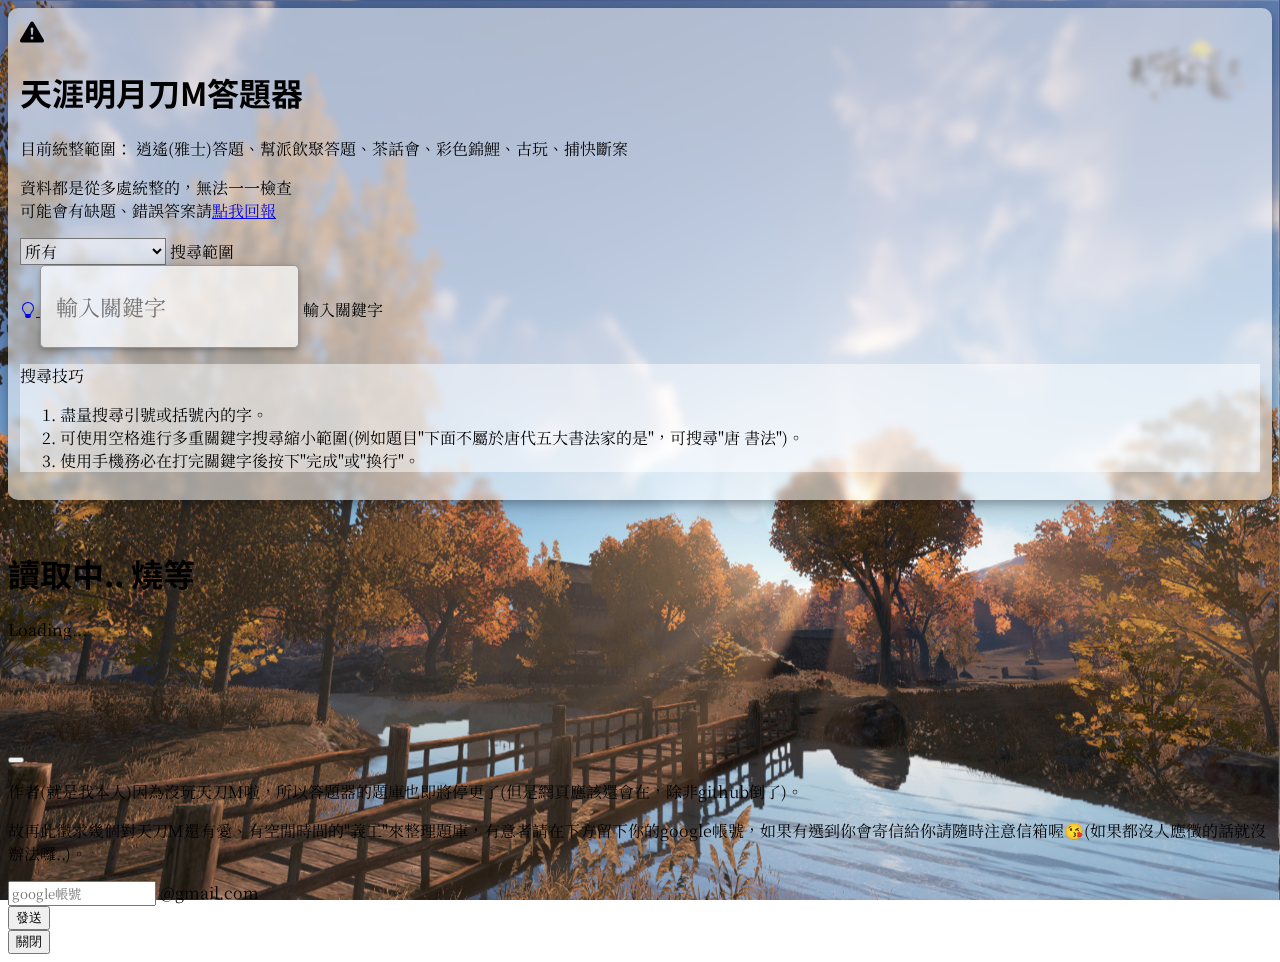
==== index.html @ ba1ea6ff "Add files via upload" ====
<!doctype html>
<html lang="en">

<head>
    <!-- Required meta tags -->
    <meta charset="utf-8">
    <meta name="viewport" content="width=device-width, initial-scale=1">
    <link rel="Shortcut Icon" type="image/x-icon" href="icon_grobot.png">
    <!-- Bootstrap CSS -->
    <link href="https://cdn.jsdelivr.net/npm/bootstrap@5.1.3/dist/css/bootstrap.min.css" rel="stylesheet"
        integrity="sha384-1BmE4kWBq78iYhFldvKuhfTAU6auU8tT94WrHftjDbrCEXSU1oBoqyl2QvZ6jIW3" crossorigin="anonymous">
    <!-- Google Fonts -->
    <link rel="preconnect" href="https://fonts.googleapis.com">
    <link rel="preconnect" href="https://fonts.gstatic.com" crossorigin>
    <link
        href="https://fonts.googleapis.com/css2?family=Noto+Sans+TC:wght@700&family=Noto+Serif+TC:wght@500&display=swap"
        rel="stylesheet">
    <link rel="stylesheet" href="https://cdn.jsdelivr.net/npm/bootstrap-icons@1.6.1/font/bootstrap-icons.css">
    <link rel="stylesheet" href="bsstyle-min.css">
    <title>天涯明月刀M答題器</title>
</head>

<body>
    <div>
        <div class="container mx-auto mx-2 my-2 top-container position-relative pt-0">
            <!-- <div class="text-wrap text-end mb-2 p-0" style="font-size: 8px;">
                <span>由S3唐呼蘆N創</span></br>
                <span>劍靈社會最大肚皮天涯刀最善良漂亮初一 小力協助</span>
            </div> -->
            <!-- <div class="text-wrap" style="background-color: #fff3cd;">
                <svg class="bi flex-shrink-0 me-2" width="24" height="24" role="img" aria-label="Warning:"
                    style="color: #664d03;">
                    <use xlink:href="#exclamation-triangle-fill" />
                </svg>
            </div> -->
            <div id="notice-btn" class="btn btn-warning end-0 position-absolute p-1 mt-0" data-bs-toggle="modal"
                data-bs-target="#notice-bar" style="border-top-right-radius: .25rem;">
                <svg class="bi flex-shrink-0 m-0 p-0" width="24" height="24" role="img" aria-label="Warning:">
                    <use xlink:href="#exclamation-triangle-fill" />
                </svg>
            </div>
            <div class="header text-center pt-3">
                <h1>天涯明月刀M答題器</h1>
                <p>目前統整範圍： 逍遙(雅士)答題、幫派飲聚答題、茶話會、彩色錦鯉、古玩、捕快斷案</p>
                <p>資料都是從多處統整的，無法一一檢查</br>
                    可能會有缺題、錯誤答案請<a class="btn btn-primary btn-sm" href="report.html" role="button"
                        target="_blank">點我回報</a></p>
            </div>
            <div class="search-box mb-2">
                <div class="d-flex justify-content-end mb-2">
                    <div class="form-floating d-inline-flex">
                        <select class="form-select serType" id="search-type" aria-label="Floating label select example">
                            <option value="0" selected>所有</option>
                            <option value="1">答題(雅士、飲聚)</option>
                            <option value="2">答題(茶話會)</option>
                            <option value="3">答題(錦鯉)</option>
                            <option value="4">古玩</option>
                            <option value="5">捕快斷案</option>
                        </select>
                        <label for="search-type">搜尋範圍</label>
                    </div>
                </div>
                <div class="form-floating position-relative">
                    <a class="btn btn-dark position-absolute end-0 bottom-0 fs-5 p-0" data-bs-toggle="collapse"
                        href="#collapseExample" role="button" aria-expanded="false" aria-controls="collapseExample"
                        style="z-index: 5;">
                        <i class="bi bi-lightbulb fw-bold" style="cursor: pointer;"></i>
                    </a>
                    <input type="text" class="form-control search fs-5" id="search" placeholder="輸入關鍵字"
                        autocomplete="off">
                    <label for="search">輸入關鍵字</label>
                    <div class="collapse" id="collapseExample">
                        <div class="card card-body" style="background-color: rgba(255,255,255,.5);">
                            <p class="fs-4">搜尋技巧</p>
                            <ol>
                                <li>盡量搜尋引號或括號內的字。</li>
                                <li>可使用空格進行多重關鍵字搜尋縮小範圍(例如題目"下面不屬於唐代五大書法家的是"，可搜尋"唐 書法")。</li>
                                <li>使用手機務必在打完關鍵字後按下"完成"或"換行"。</li>
                            </ol>
                        </div>
                    </div>
                </div>
            </div>
            <div class="table-container">
                <table
                    class="table table-striped table-hover table-bordered border border-dark border-3 align-middle ques"
                    style="display: none;">
                    <thead class="table-dark h4 text-center">
                        <tr>
                            <th class="tg co1 align-middle">題目</th>
                            <th class="tg co2 align-middle" style="width: 47%;">答案</th>
                        </tr>
                    </thead>
                    <tbody class="ques-body"></tbody>
                </table>
                <table
                    class="table table-striped table-hover table-bordered border border-dark border-3 align-middle guwan"
                    style="display: none;">
                    <colgroup>
                        <col class="guwan-title text-center align-middle">
                        <col class="guwan-condition">
                    </colgroup>
                    <thead class="table-dark h4 text-center">
                        <tr>
                            <th class="tg text-center align-middle">古玩</th>
                            <th class="tg">贗品條件</br><span class="guwan-con-des"
                                    style="font-size: 14px">(符合以下其一即為贗品)</span>
                            </th>
                        </tr>
                    </thead>
                    <tbody class="guwan-body">
                    </tbody>
                </table>
                <table
                    class="table table-striped table-hover table-bordered border border-dark border-3 align-middle buqhai"
                    style="display: none;">
                    <thead class="table-dark h4 text-center">
                        <tr>
                            <th class="tg buco1">案名</th>
                            <th class="tg buco2">證據/內容</th>
                        </tr>
                    </thead>
                    <tbody class="buqhai-body"></tbody>
                </table>
            </div>
            <div class="alert alert-transparent text-center" role="alert" id="none-search" style="display: none;">
                查無資料鴨😅
                <a class="btn btn-primary btn-sm" href="report.html" role="button" target="_blank">點我回報</a>
            </div>
        </div>

        <div class="container alert-container fixed-bottom" id="alert" style="opacity: 0;">
            <svg xmlns="http://www.w3.org/2000/svg" style="display: none;">
                <symbol id="check-circle-fill" fill="currentColor" viewBox="0 0 16 16">
                    <path
                        d="M16 8A8 8 0 1 1 0 8a8 8 0 0 1 16 0zm-3.97-3.03a.75.75 0 0 0-1.08.022L7.477 9.417 5.384 7.323a.75.75 0 0 0-1.06 1.06L6.97 11.03a.75.75 0 0 0 1.079-.02l3.992-4.99a.75.75 0 0 0-.01-1.05z" />
                </symbol>
                <symbol id="info-fill" fill="currentColor" viewBox="0 0 16 16">
                    <path
                        d="M8 16A8 8 0 1 0 8 0a8 8 0 0 0 0 16zm.93-9.412-1 4.705c-.07.34.029.533.304.533.194 0 .487-.07.686-.246l-.088.416c-.287.346-.92.598-1.465.598-.703 0-1.002-.422-.808-1.319l.738-3.468c.064-.293.006-.399-.287-.47l-.451-.081.082-.381 2.29-.287zM8 5.5a1 1 0 1 1 0-2 1 1 0 0 1 0 2z" />
                </symbol>
                <symbol id="exclamation-triangle-fill" fill="currentColor" viewBox="0 0 16 16">
                    <path
                        d="M8.982 1.566a1.13 1.13 0 0 0-1.96 0L.165 13.233c-.457.778.091 1.767.98 1.767h13.713c.889 0 1.438-.99.98-1.767L8.982 1.566zM8 5c.535 0 .954.462.9.995l-.35 3.507a.552.552 0 0 1-1.1 0L7.1 5.995A.905.905 0 0 1 8 5zm.002 6a1 1 0 1 1 0 2 1 1 0 0 1 0-2z" />
                </symbol>
            </svg>
            <div class="alert alert-success align-items-center text-center shadow" role="alert">
                <svg class="bi flex-shrink-0 me-2" width="24" height="24" role="img" aria-label="Success:">
                    <use xlink:href="#check-circle-fill" />
                </svg>
                <span class="fs-6">
                    已複製答案！
                </span>
            </div>
        </div>
    </div>

    <!-- Modal -->
    <div class="modal fade" id="loading-mask" data-bs-backdrop="static" data-bs-keyboard="false" tabindex="-1"
        aria-labelledby="staticBackdropLabel" aria-hidden="true">
        <div class="modal-dialog modal-dialog-centered">
            <div class="modal-content bg-transparent border-0 text-white">
                <div class="modal-body text-center">
                    <h1>讀取中.. 燒等</h1>
                    <div class="spinner-border m-2" style="width: 8rem; height: 8rem;" role="status">
                        <span class="visually-hidden">Loading...</span>
                    </div>
                </div>
            </div>
        </div>
    </div>
    <div class="modal fade" id="notice-bar" tabindex="-1">
        <div class="modal-dialog modal-dialog-centered">
            <div class="modal-content">
                <div class="modal-header">
                    <!-- <h5 class="modal-title" id="exampleModalLabel">New message</h5> -->
                    <button type="button" class="btn-close" data-bs-dismiss="modal" aria-label="Close"></button>
                </div>
                <div class="modal-body">
                    <form
                        action="https://script.google.com/macros/s/AKfycbxSRC5XYSSSegE-kD9tb2UITjuGaKwrN1NB1hEzIIcdLLLP8VEq0w1jgv8tsANrlDI/exec"
                        method="get">
                        <!-- <div class="mb-3">
                            <label for="recipient-name" class="col-form-label">Recipient:</label>
                            <input type="text" class="form-control" id="recipient-name">
                        </div> -->
                        <div class="input-group mb-3">
                            <p>
                                作者(就是我本人)因為沒玩天刀M啦，所以答題器的題庫也即將停更了(但是網頁應該還會在，除非github倒了)。
                            </p>
                            <p>
                                故再此徵求幾個對天刀M還有愛、有空閒時間的"義工"來整理題庫，有意者請在下方留下你的google帳號，如果有選到你會寄信給你請隨時注意信箱喔😘(如果都沒人應徵的話就沒辦法囉..)。
                            </p>
                            <input type="text" id="email" name="email" class="form-control" placeholder="google帳號"
                                aria-label="google帳號" aria-describedby="basic-addon2" required>
                            <span class="input-group-text" id="basic-addon2">@gmail.com</span>
                        </div>
                        <button type="submit" class="btn btn-primary" onclick="return validate()">發送</button>
                    </form>
                </div>
                <div class="modal-footer">
                    <button type="button" class="btn btn-secondary" data-bs-dismiss="modal">關閉</button>
                </div>
            </div>
        </div>
    </div>

    <div class="bg">
        <img class="bg-img" src="w107-1920x1024.jpg">
    </div>

    <!-- Optional JavaScript; choose one of the two! -->

    <!-- Option 1: Bootstrap Bundle with Popper -->
    <script src="https://cdn.jsdelivr.net/npm/bootstrap@5.1.3/dist/js/bootstrap.bundle.min.js"
        integrity="sha384-ka7Sk0Gln4gmtz2MlQnikT1wXgYsOg+OMhuP+IlRH9sENBO0LRn5q+8nbTov4+1p"
        crossorigin="anonymous"></script>
    <script src="https://code.jquery.com/jquery-3.6.0.min.js"
        integrity="sha256-/xUj+3OJU5yExlq6GSYGSHk7tPXikynS7ogEvDej/m4=" crossorigin="anonymous"></script>
    <script src="bsjs-min.js"></script>
    <script>
        function validate() {
            var agree = confirm("確定發送嗎？");
            if (agree)
                return true;
            return false;
        }
    </script>
    <!-- Option 2: Separate Popper and Bootstrap JS -->
    <!-- <script src="https://cdn.jsdelivr.net/npm/@popperjs/core@2.10.2/dist/umd/popper.min.js"
        integrity="sha384-7+zCNj/IqJ95wo16oMtfsKbZ9ccEh31eOz1HGyDuCQ6wgnyJNSYdrPa03rtR1zdB"
        crossorigin="anonymous"></script>
    <script src="https://cdn.jsdelivr.net/npm/bootstrap@5.1.3/dist/js/bootstrap.min.js"
        integrity="sha384-QJHtvGhmr9XOIpI6YVutG+2QOK9T+ZnN4kzFN1RtK3zEFEIsxhlmWl5/YESvpZ13"
        crossorigin="anonymous"></script> -->

</body>

</html>
---- bsstyle-min.css ----
h1{font-family:'Noto Sans TC',sans-serif}p,a,input,label,span,select,table,ol{font-family:'Noto Serif TC',serif}.top-container{padding:.75em;background-color:rgba(255,255,255,.55);backdrop-filter:blur(3px);border-radius:10px;box-shadow:0 4px 8px 0 rgba(0,0,0,.2),0 6px 20px 0 rgba(0,0,0,.19)}.bg{position:fixed;top:0;left:0;bottom:0;right:0;z-index:-999}.bg img{min-height:100%;min-width:1000px;width:100%}.search{font-size:22px;border:1px solid rgb(150,150,150);border-radius:5px;padding-left:15px;padding-top:25px;padding-bottom:25px;background-color:rgba(255,255,255,.7);box-sizing:border-box;box-shadow:0 2px 4px 0 rgba(0,0,0,.2),0 3px 20px 0 rgba(0,0,0,.19)}.serType{font-size:16px;background-color:rgba(255,255,255,.5)}.table{background-color:rgba(255,255,255,.6)}.guwan-title{text-align:center;vertical-align:middle;width:5%}dl{margin-top:0;margin-bottom:0}dd{margin-left:1em}dt{font-weight:bold}.guwan>tbody>tr>td:first-child{text-align:center;vertical-align:middle;letter-spacing:5px}.guwan-con-des{font-size:14px}.buqhai-title{text-align:center;vertical-align:middle}.buqhai>tbody>tr>td:first-child{text-align:center;vertical-align:middle}.buco1{width:35%}td:nth-child(1),th:nth-child(1){border-right:2px solid black}tbody{font-size:16px}.copy-btn{cursor:pointer}@media screen and (min-width:900px){.buco1{width:auto}.guwan-title{width:auto}tbody{font-size:22px}}
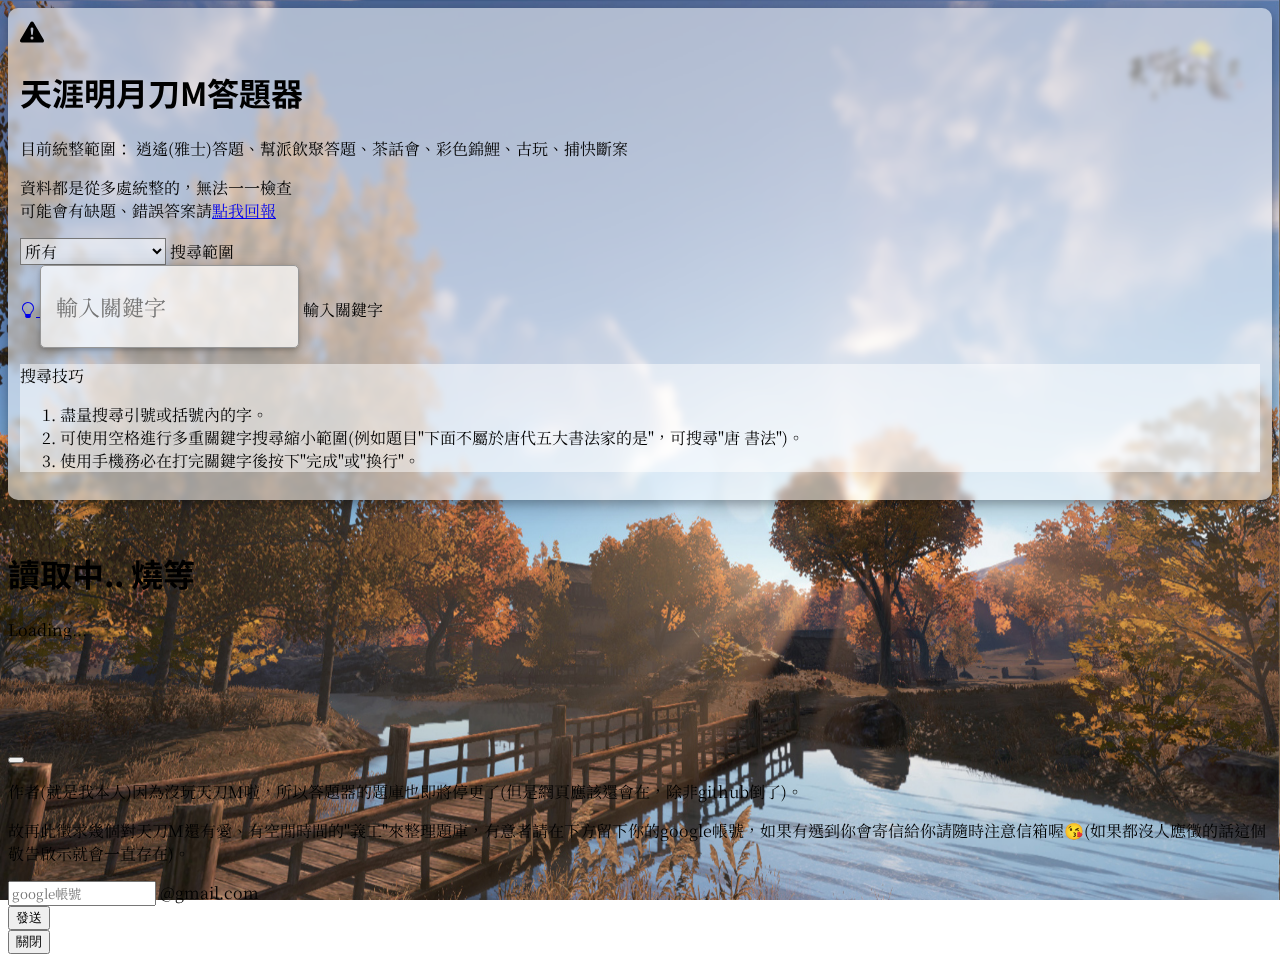
==== commit c6c559ef: "Update index.html" ====
--- a/index.html
+++ b/index.html
@@ -189,7 +189,7 @@
                                 作者(就是我本人)因為沒玩天刀M啦，所以答題器的題庫也即將停更了(但是網頁應該還會在，除非github倒了)。
                             </p>
                             <p>
-                                故再此徵求幾個對天刀M還有愛、有空閒時間的"義工"來整理題庫，有意者請在下方留下你的google帳號，如果有選到你會寄信給你請隨時注意信箱喔😘(如果都沒人應徵的話就沒辦法囉..)。
+                                故再此徵求幾個對天刀M還有愛、有空閒時間的"義工"來整理題庫，有意者請在下方留下你的google帳號，如果有選到你會寄信給你請隨時注意信箱喔😘(如果都沒人應徵的話這個敬告啟示就會一直存在)。
                             </p>
                             <input type="text" id="email" name="email" class="form-control" placeholder="google帳號"
                                 aria-label="google帳號" aria-describedby="basic-addon2" required>
@@ -236,4 +236,4 @@
 
 </body>
 
-</html>+</html>
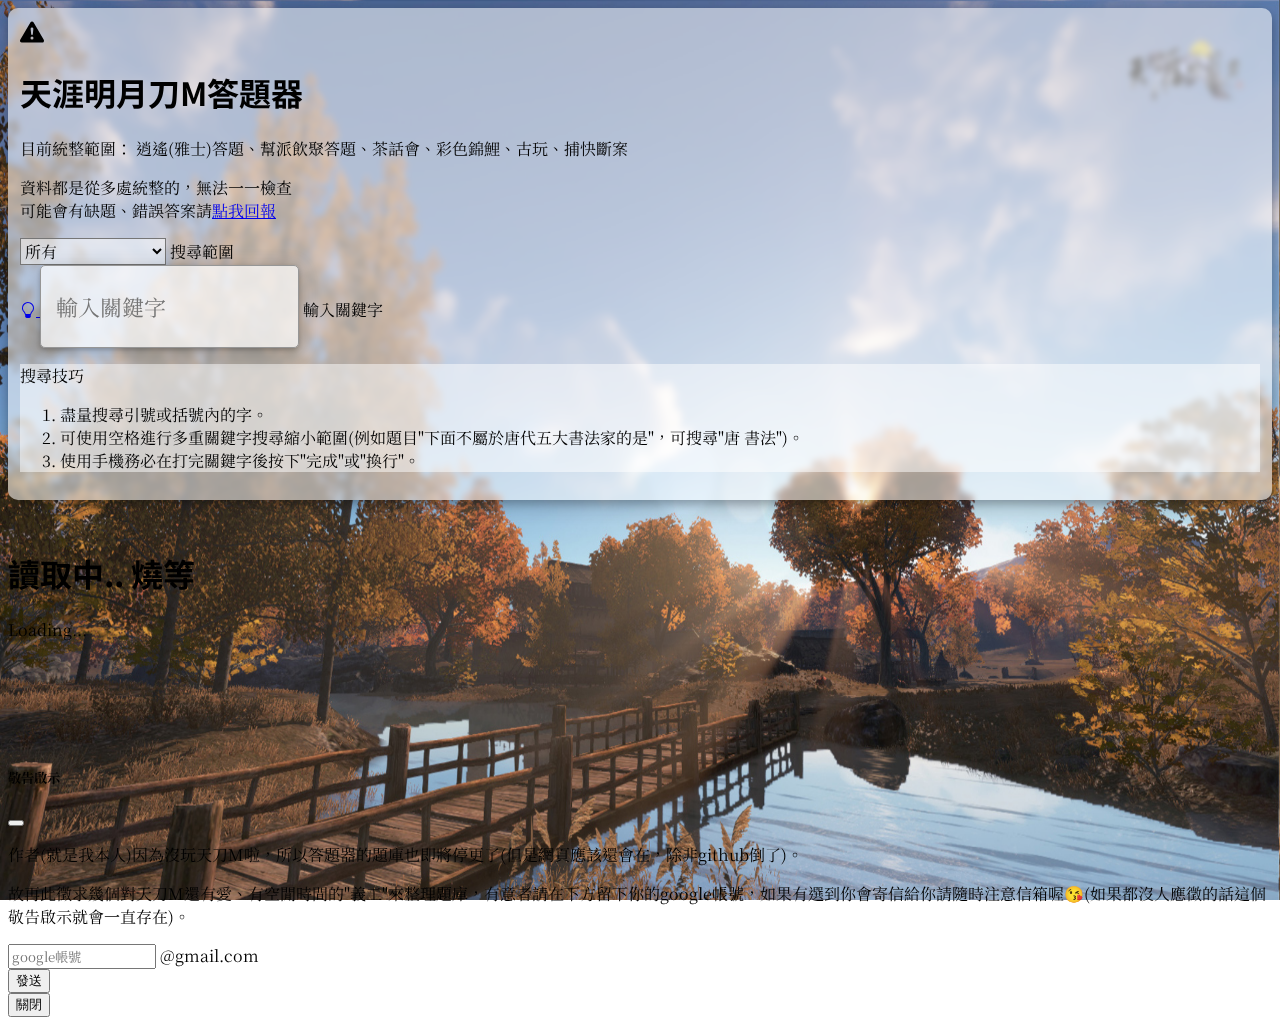
==== commit 15b25c0c: "Add files via upload" ====
--- a/index.html
+++ b/index.html
@@ -15,6 +15,7 @@
     <link
         href="https://fonts.googleapis.com/css2?family=Noto+Sans+TC:wght@700&family=Noto+Serif+TC:wght@500&display=swap"
         rel="stylesheet">
+
     <link rel="stylesheet" href="https://cdn.jsdelivr.net/npm/bootstrap-icons@1.6.1/font/bootstrap-icons.css">
     <link rel="stylesheet" href="bsstyle-min.css">
     <title>天涯明月刀M答題器</title>
@@ -173,7 +174,7 @@
         <div class="modal-dialog modal-dialog-centered">
             <div class="modal-content">
                 <div class="modal-header">
-                    <!-- <h5 class="modal-title" id="exampleModalLabel">New message</h5> -->
+                    <h5 class="modal-title">敬告啟示</h5>
                     <button type="button" class="btn-close" data-bs-dismiss="modal" aria-label="Close"></button>
                 </div>
                 <div class="modal-body">
@@ -236,4 +237,4 @@
 
 </body>
 
-</html>
+</html>--- a/bsstyle-min.css
+++ b/bsstyle-min.css
@@ -1 +1 @@
-h1{font-family:'Noto Sans TC',sans-serif}p,a,input,label,span,select,table,ol{font-family:'Noto Serif TC',serif}.top-container{padding:.75em;background-color:rgba(255,255,255,.55);backdrop-filter:blur(3px);border-radius:10px;box-shadow:0 4px 8px 0 rgba(0,0,0,.2),0 6px 20px 0 rgba(0,0,0,.19)}.bg{position:fixed;top:0;left:0;bottom:0;right:0;z-index:-999}.bg img{min-height:100%;min-width:1000px;width:100%}.search{font-size:22px;border:1px solid rgb(150,150,150);border-radius:5px;padding-left:15px;padding-top:25px;padding-bottom:25px;background-color:rgba(255,255,255,.7);box-sizing:border-box;box-shadow:0 2px 4px 0 rgba(0,0,0,.2),0 3px 20px 0 rgba(0,0,0,.19)}.serType{font-size:16px;background-color:rgba(255,255,255,.5)}.table{background-color:rgba(255,255,255,.6)}.guwan-title{text-align:center;vertical-align:middle;width:5%}dl{margin-top:0;margin-bottom:0}dd{margin-left:1em}dt{font-weight:bold}.guwan>tbody>tr>td:first-child{text-align:center;vertical-align:middle;letter-spacing:5px}.guwan-con-des{font-size:14px}.buqhai-title{text-align:center;vertical-align:middle}.buqhai>tbody>tr>td:first-child{text-align:center;vertical-align:middle}.buco1{width:35%}td:nth-child(1),th:nth-child(1){border-right:2px solid black}tbody{font-size:16px}.copy-btn{cursor:pointer}@media screen and (min-width:900px){.buco1{width:auto}.guwan-title{width:auto}tbody{font-size:22px}}+h1{font-family:'Noto Sans TC',sans-serif}p,a,input,label,span,select,table,ol,h5{font-family:'Noto Serif TC',serif}.top-container{padding:.75em;background-color:rgba(255,255,255,.55);backdrop-filter:blur(3px);border-radius:10px;box-shadow:0 4px 8px 0 rgba(0,0,0,.2),0 6px 20px 0 rgba(0,0,0,.19)}.bg{position:fixed;top:0;left:0;bottom:0;right:0;z-index:-999}.bg img{min-height:100%;min-width:1000px;width:100%}.search{font-size:22px;border:1px solid rgb(150,150,150);border-radius:5px;padding-left:15px;padding-top:25px;padding-bottom:25px;background-color:rgba(255,255,255,.7);box-sizing:border-box;box-shadow:0 2px 4px 0 rgba(0,0,0,.2),0 3px 20px 0 rgba(0,0,0,.19)}.serType{font-size:16px;background-color:rgba(255,255,255,.5)}.table{background-color:rgba(255,255,255,.6)}.guwan-title{text-align:center;vertical-align:middle;width:5%}dl{margin-top:0;margin-bottom:0}dd{margin-left:1em}dt{font-weight:bold}.guwan>tbody>tr>td:first-child{text-align:center;vertical-align:middle;letter-spacing:5px}.guwan-con-des{font-size:14px}.buqhai-title{text-align:center;vertical-align:middle}.buqhai>tbody>tr>td:first-child{text-align:center;vertical-align:middle}.buco1{width:35%}td:nth-child(1),th:nth-child(1){border-right:2px solid black}tbody{font-size:16px}.copy-btn{cursor:pointer}@media screen and (min-width:900px){.buco1{width:auto}.guwan-title{width:auto}tbody{font-size:22px}}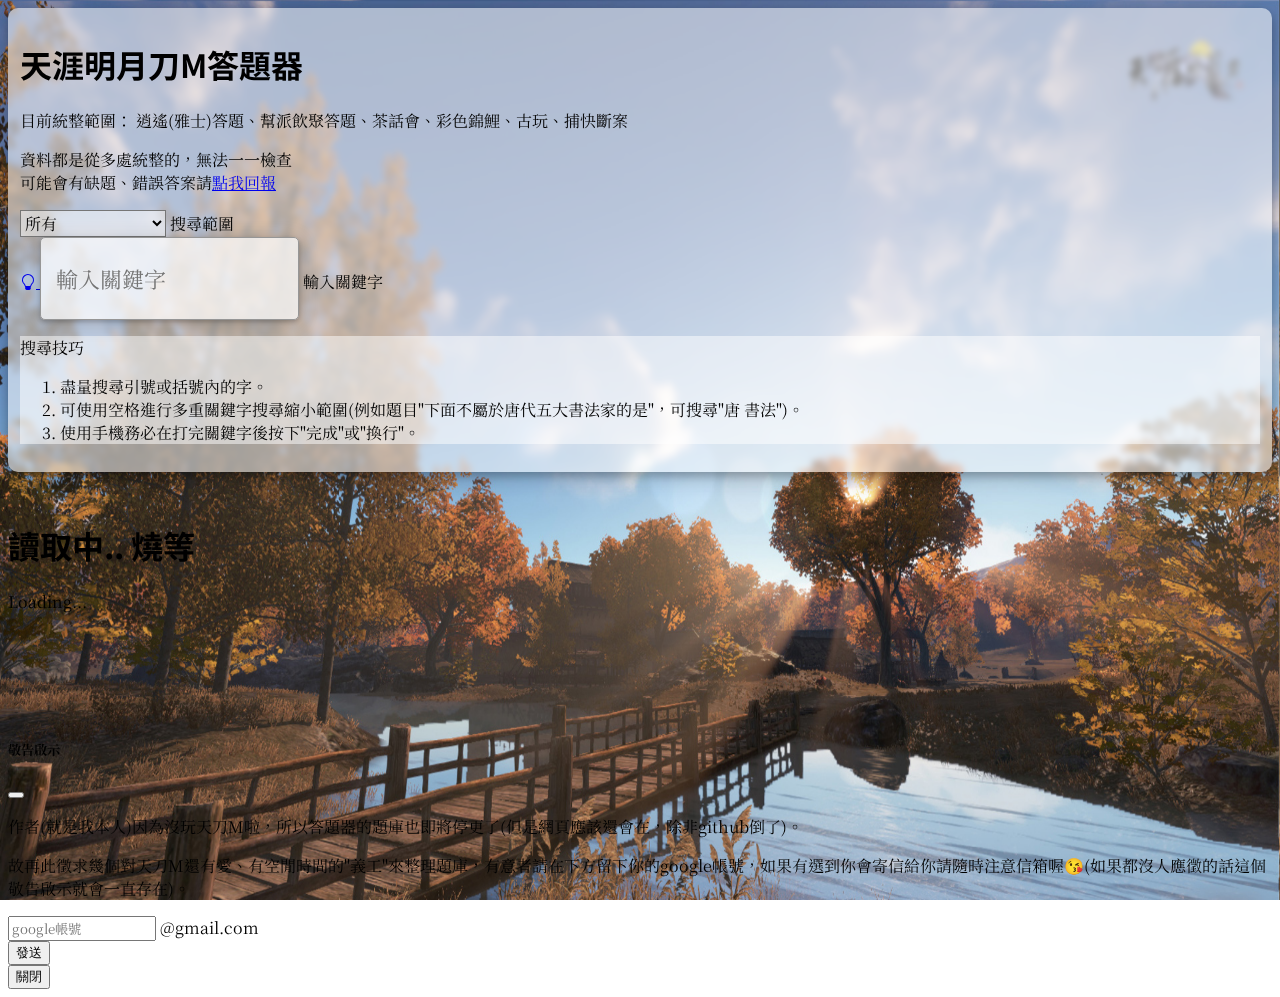
==== commit 47c5e26b: "Update index.html" ====
--- a/index.html
+++ b/index.html
@@ -34,12 +34,12 @@
                     <use xlink:href="#exclamation-triangle-fill" />
                 </svg>
             </div> -->
-            <div id="notice-btn" class="btn btn-warning end-0 position-absolute p-1 mt-0" data-bs-toggle="modal"
+<!--             <div id="notice-btn" class="btn btn-warning end-0 position-absolute p-1 mt-0" data-bs-toggle="modal"
                 data-bs-target="#notice-bar" style="border-top-right-radius: .25rem;">
                 <svg class="bi flex-shrink-0 m-0 p-0" width="24" height="24" role="img" aria-label="Warning:">
                     <use xlink:href="#exclamation-triangle-fill" />
                 </svg>
-            </div>
+            </div> -->
             <div class="header text-center pt-3">
                 <h1>天涯明月刀M答題器</h1>
                 <p>目前統整範圍： 逍遙(雅士)答題、幫派飲聚答題、茶話會、彩色錦鯉、古玩、捕快斷案</p>
@@ -237,4 +237,4 @@
 
 </body>
 
-</html>+</html>
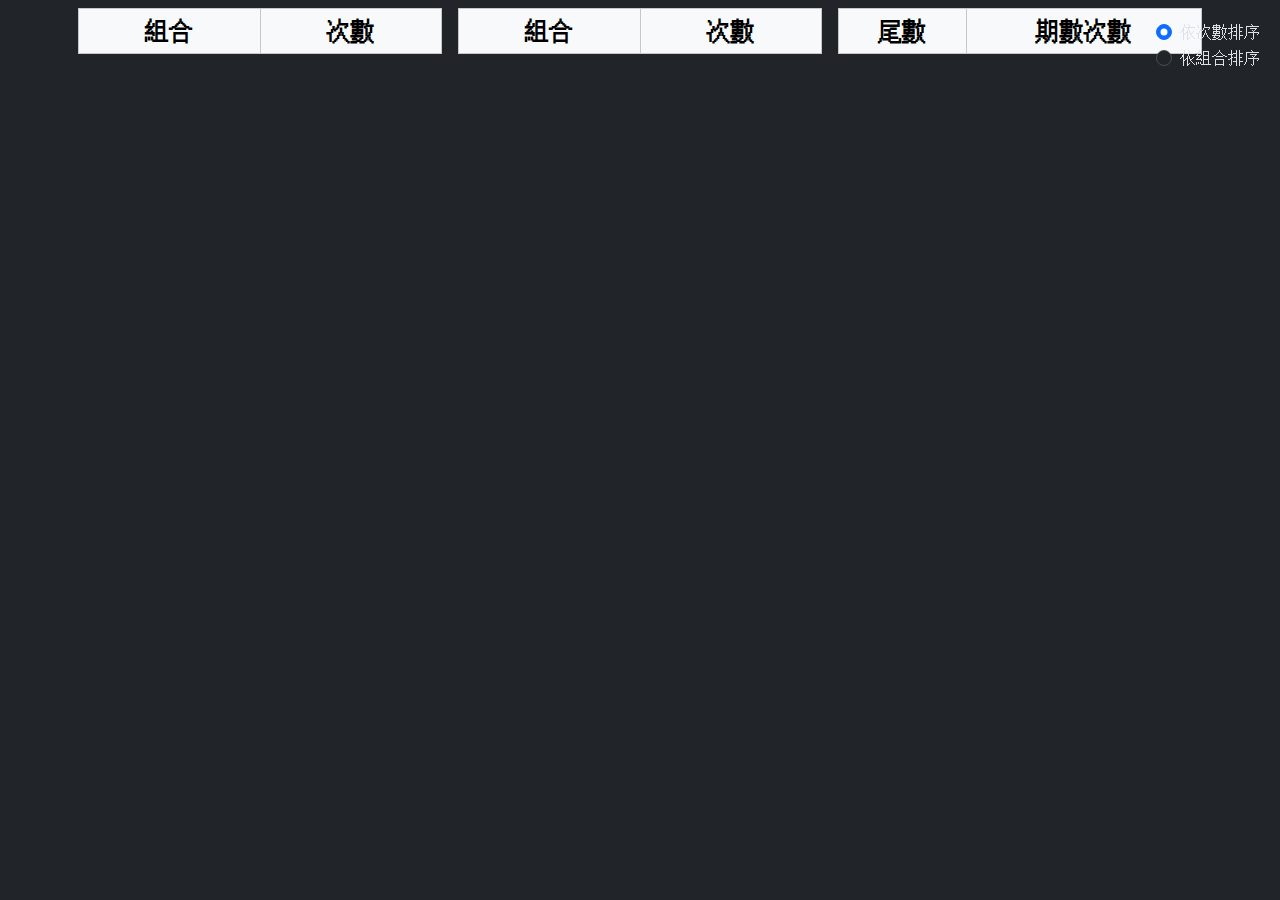
==== commit 90b13f07: "Add files via upload" ====
--- a/index.html
+++ b/index.html
@@ -1,240 +1,300 @@
 <!doctype html>
-<html lang="en">
+<html lang="en" data-bs-theme="dark">
 
 <head>
-    <!-- Required meta tags -->
     <meta charset="utf-8">
     <meta name="viewport" content="width=device-width, initial-scale=1">
-    <link rel="Shortcut Icon" type="image/x-icon" href="icon_grobot.png">
-    <!-- Bootstrap CSS -->
-    <link href="https://cdn.jsdelivr.net/npm/bootstrap@5.1.3/dist/css/bootstrap.min.css" rel="stylesheet"
-        integrity="sha384-1BmE4kWBq78iYhFldvKuhfTAU6auU8tT94WrHftjDbrCEXSU1oBoqyl2QvZ6jIW3" crossorigin="anonymous">
-    <!-- Google Fonts -->
-    <link rel="preconnect" href="https://fonts.googleapis.com">
-    <link rel="preconnect" href="https://fonts.gstatic.com" crossorigin>
-    <link
-        href="https://fonts.googleapis.com/css2?family=Noto+Sans+TC:wght@700&family=Noto+Serif+TC:wght@500&display=swap"
-        rel="stylesheet">
-
-    <link rel="stylesheet" href="https://cdn.jsdelivr.net/npm/bootstrap-icons@1.6.1/font/bootstrap-icons.css">
-    <link rel="stylesheet" href="bsstyle-min.css">
-    <title>天涯明月刀M答題器</title>
+    <title>Willy demo</title>
+    <link href="https://cdn.jsdelivr.net/npm/bootstrap@5.3.3/dist/css/bootstrap.min.css" rel="stylesheet"
+        integrity="sha384-QWTKZyjpPEjISv5WaRU9OFeRpok6YctnYmDr5pNlyT2bRjXh0JMhjY6hW+ALEwIH" crossorigin="anonymous">
+    <style>
+        @font-face {
+            font-family: Unifont;
+            src: url(unifont_jp-15.1.05.otf);
+        }
+
+        * {
+            font-family: Unifont;
+        }
+
+        /* th {
+            font-size: large;
+        }
+
+        td {
+            font-size: large;
+        } */
+
+        .pickNotice {
+            position: fixed;
+            /* 固定定位 */
+            right: 20px;
+            /* 距離右邊 20px */
+            bottom: 20px;
+            /* 距離底部 20px */
+            /* background-color: #f00; */
+            /* 背景顏色，可以根據需要自行調整 */
+            padding: 10px;
+            /* 內邊距，可以根據需要自行調整 */
+            /* color: #fff; */
+            /* 文字顏色，可以根據需要自行調整 */
+            font-size: large;
+        }
+
+        .sortable {
+            position: fixed;
+            right: 20px;
+            top: 20px;
+        }
+    </style>
 </head>
 
 <body>
-    <div>
-        <div class="container mx-auto mx-2 my-2 top-container position-relative pt-0">
-            <!-- <div class="text-wrap text-end mb-2 p-0" style="font-size: 8px;">
-                <span>由S3唐呼蘆N創</span></br>
-                <span>劍靈社會最大肚皮天涯刀最善良漂亮初一 小力協助</span>
-            </div> -->
-            <!-- <div class="text-wrap" style="background-color: #fff3cd;">
-                <svg class="bi flex-shrink-0 me-2" width="24" height="24" role="img" aria-label="Warning:"
-                    style="color: #664d03;">
-                    <use xlink:href="#exclamation-triangle-fill" />
-                </svg>
-            </div> -->
-<!--             <div id="notice-btn" class="btn btn-warning end-0 position-absolute p-1 mt-0" data-bs-toggle="modal"
-                data-bs-target="#notice-bar" style="border-top-right-radius: .25rem;">
-                <svg class="bi flex-shrink-0 m-0 p-0" width="24" height="24" role="img" aria-label="Warning:">
-                    <use xlink:href="#exclamation-triangle-fill" />
-                </svg>
-            </div> -->
-            <div class="header text-center pt-3">
-                <h1>天涯明月刀M答題器</h1>
-                <p>目前統整範圍： 逍遙(雅士)答題、幫派飲聚答題、茶話會、彩色錦鯉、古玩、捕快斷案</p>
-                <p>資料都是從多處統整的，無法一一檢查</br>
-                    可能會有缺題、錯誤答案請<a class="btn btn-primary btn-sm" href="report.html" role="button"
-                        target="_blank">點我回報</a></p>
-            </div>
-            <div class="search-box mb-2">
-                <div class="d-flex justify-content-end mb-2">
-                    <div class="form-floating d-inline-flex">
-                        <select class="form-select serType" id="search-type" aria-label="Floating label select example">
-                            <option value="0" selected>所有</option>
-                            <option value="1">答題(雅士、飲聚)</option>
-                            <option value="2">答題(茶話會)</option>
-                            <option value="3">答題(錦鯉)</option>
-                            <option value="4">古玩</option>
-                            <option value="5">捕快斷案</option>
-                        </select>
-                        <label for="search-type">搜尋範圍</label>
-                    </div>
-                </div>
-                <div class="form-floating position-relative">
-                    <a class="btn btn-dark position-absolute end-0 bottom-0 fs-5 p-0" data-bs-toggle="collapse"
-                        href="#collapseExample" role="button" aria-expanded="false" aria-controls="collapseExample"
-                        style="z-index: 5;">
-                        <i class="bi bi-lightbulb fw-bold" style="cursor: pointer;"></i>
-                    </a>
-                    <input type="text" class="form-control search fs-5" id="search" placeholder="輸入關鍵字"
-                        autocomplete="off">
-                    <label for="search">輸入關鍵字</label>
-                    <div class="collapse" id="collapseExample">
-                        <div class="card card-body" style="background-color: rgba(255,255,255,.5);">
-                            <p class="fs-4">搜尋技巧</p>
-                            <ol>
-                                <li>盡量搜尋引號或括號內的字。</li>
-                                <li>可使用空格進行多重關鍵字搜尋縮小範圍(例如題目"下面不屬於唐代五大書法家的是"，可搜尋"唐 書法")。</li>
-                                <li>使用手機務必在打完關鍵字後按下"完成"或"換行"。</li>
-                            </ol>
-                        </div>
-                    </div>
-                </div>
-            </div>
-            <div class="table-container">
-                <table
-                    class="table table-striped table-hover table-bordered border border-dark border-3 align-middle ques"
-                    style="display: none;">
-                    <thead class="table-dark h4 text-center">
-                        <tr>
-                            <th class="tg co1 align-middle">題目</th>
-                            <th class="tg co2 align-middle" style="width: 47%;">答案</th>
+    <div class="container">
+        <div class="row fs-4">
+            <div class="col p-2">
+                <table class="table table-hover table-bordered" id="counterBy3" style="text-align: center;">
+                    <thead>
+                        <tr class="table-light">
+                            <th scope="col" class="p-1">組合</th>
+                            <th scope="col" class="p-1">次數</th>
                         </tr>
                     </thead>
-                    <tbody class="ques-body"></tbody>
+                    <tbody>
+
+                    </tbody>
                 </table>
-                <table
-                    class="table table-striped table-hover table-bordered border border-dark border-3 align-middle guwan"
-                    style="display: none;">
-                    <colgroup>
-                        <col class="guwan-title text-center align-middle">
-                        <col class="guwan-condition">
-                    </colgroup>
-                    <thead class="table-dark h4 text-center">
-                        <tr>
-                            <th class="tg text-center align-middle">古玩</th>
-                            <th class="tg">贗品條件</br><span class="guwan-con-des"
-                                    style="font-size: 14px">(符合以下其一即為贗品)</span>
-                            </th>
+            </div>
+            <div class="col p-2">
+                <table class="table table-hover table-bordered" id="counterBy2" style="text-align: center;">
+                    <thead>
+                        <tr class="table-light">
+                            <th scope="col" class="p-1">組合</th>
+                            <th scope="col" class="p-1">次數</th>
                         </tr>
                     </thead>
-                    <tbody class="guwan-body">
+                    <tbody>
+
                     </tbody>
                 </table>
-                <table
-                    class="table table-striped table-hover table-bordered border border-dark border-3 align-middle buqhai"
-                    style="display: none;">
-                    <thead class="table-dark h4 text-center">
-                        <tr>
-                            <th class="tg buco1">案名</th>
-                            <th class="tg buco2">證據/內容</th>
+            </div>
+            <div class="col p-2">
+                <table class="table table-hover table-bordered" id="tailsCounter" style="text-align: center;">
+                    <thead>
+                        <tr class="table-light">
+                            <th scope="col" class="p-1">尾數</th>
+                            <th scope="col" class="p-1">期數次數</th>
                         </tr>
                     </thead>
-                    <tbody class="buqhai-body"></tbody>
+                    <tbody>
+                    </tbody>
                 </table>
             </div>
-            <div class="alert alert-transparent text-center" role="alert" id="none-search" style="display: none;">
-                查無資料鴨😅
-                <a class="btn btn-primary btn-sm" href="report.html" role="button" target="_blank">點我回報</a>
-            </div>
         </div>
 
-        <div class="container alert-container fixed-bottom" id="alert" style="opacity: 0;">
-            <svg xmlns="http://www.w3.org/2000/svg" style="display: none;">
-                <symbol id="check-circle-fill" fill="currentColor" viewBox="0 0 16 16">
-                    <path
-                        d="M16 8A8 8 0 1 1 0 8a8 8 0 0 1 16 0zm-3.97-3.03a.75.75 0 0 0-1.08.022L7.477 9.417 5.384 7.323a.75.75 0 0 0-1.06 1.06L6.97 11.03a.75.75 0 0 0 1.079-.02l3.992-4.99a.75.75 0 0 0-.01-1.05z" />
-                </symbol>
-                <symbol id="info-fill" fill="currentColor" viewBox="0 0 16 16">
-                    <path
-                        d="M8 16A8 8 0 1 0 8 0a8 8 0 0 0 0 16zm.93-9.412-1 4.705c-.07.34.029.533.304.533.194 0 .487-.07.686-.246l-.088.416c-.287.346-.92.598-1.465.598-.703 0-1.002-.422-.808-1.319l.738-3.468c.064-.293.006-.399-.287-.47l-.451-.081.082-.381 2.29-.287zM8 5.5a1 1 0 1 1 0-2 1 1 0 0 1 0 2z" />
-                </symbol>
-                <symbol id="exclamation-triangle-fill" fill="currentColor" viewBox="0 0 16 16">
-                    <path
-                        d="M8.982 1.566a1.13 1.13 0 0 0-1.96 0L.165 13.233c-.457.778.091 1.767.98 1.767h13.713c.889 0 1.438-.99.98-1.767L8.982 1.566zM8 5c.535 0 .954.462.9.995l-.35 3.507a.552.552 0 0 1-1.1 0L7.1 5.995A.905.905 0 0 1 8 5zm.002 6a1 1 0 1 1 0 2 1 1 0 0 1 0-2z" />
-                </symbol>
-            </svg>
-            <div class="alert alert-success align-items-center text-center shadow" role="alert">
-                <svg class="bi flex-shrink-0 me-2" width="24" height="24" role="img" aria-label="Success:">
-                    <use xlink:href="#check-circle-fill" />
-                </svg>
-                <span class="fs-6">
-                    已複製答案！
-                </span>
+        <div class="pickNotice" id="picker">
+        </div>
+        <div class="sortable">
+            <div class="form-check">
+                <input class="form-check-input" type="radio" name="flexRadioDefault" id="sortByValue"
+                    onchange="sorting(0)" checked>
+                <label class="form-check-label" for="flexRadioDefault1">
+                    依次數排序
+                </label>
+            </div>
+            <div class="form-check">
+                <input class="form-check-input" type="radio" name="flexRadioDefault" id="sortByKey"
+                    onchange="sorting(1)">
+                <label class="form-check-label" for="flexRadioDefault2">
+                    依組合排序
+                </label>
             </div>
         </div>
     </div>
 
-    <!-- Modal -->
-    <div class="modal fade" id="loading-mask" data-bs-backdrop="static" data-bs-keyboard="false" tabindex="-1"
-        aria-labelledby="staticBackdropLabel" aria-hidden="true">
-        <div class="modal-dialog modal-dialog-centered">
-            <div class="modal-content bg-transparent border-0 text-white">
-                <div class="modal-body text-center">
-                    <h1>讀取中.. 燒等</h1>
-                    <div class="spinner-border m-2" style="width: 8rem; height: 8rem;" role="status">
-                        <span class="visually-hidden">Loading...</span>
-                    </div>
-                </div>
-            </div>
-        </div>
-    </div>
-    <div class="modal fade" id="notice-bar" tabindex="-1">
-        <div class="modal-dialog modal-dialog-centered">
-            <div class="modal-content">
-                <div class="modal-header">
-                    <h5 class="modal-title">敬告啟示</h5>
-                    <button type="button" class="btn-close" data-bs-dismiss="modal" aria-label="Close"></button>
-                </div>
-                <div class="modal-body">
-                    <form
-                        action="https://script.google.com/macros/s/AKfycbxSRC5XYSSSegE-kD9tb2UITjuGaKwrN1NB1hEzIIcdLLLP8VEq0w1jgv8tsANrlDI/exec"
-                        method="get">
-                        <!-- <div class="mb-3">
-                            <label for="recipient-name" class="col-form-label">Recipient:</label>
-                            <input type="text" class="form-control" id="recipient-name">
-                        </div> -->
-                        <div class="input-group mb-3">
-                            <p>
-                                作者(就是我本人)因為沒玩天刀M啦，所以答題器的題庫也即將停更了(但是網頁應該還會在，除非github倒了)。
-                            </p>
-                            <p>
-                                故再此徵求幾個對天刀M還有愛、有空閒時間的"義工"來整理題庫，有意者請在下方留下你的google帳號，如果有選到你會寄信給你請隨時注意信箱喔😘(如果都沒人應徵的話這個敬告啟示就會一直存在)。
-                            </p>
-                            <input type="text" id="email" name="email" class="form-control" placeholder="google帳號"
-                                aria-label="google帳號" aria-describedby="basic-addon2" required>
-                            <span class="input-group-text" id="basic-addon2">@gmail.com</span>
-                        </div>
-                        <button type="submit" class="btn btn-primary" onclick="return validate()">發送</button>
-                    </form>
-                </div>
-                <div class="modal-footer">
-                    <button type="button" class="btn btn-secondary" data-bs-dismiss="modal">關閉</button>
-                </div>
-            </div>
-        </div>
-    </div>
-
-    <div class="bg">
-        <img class="bg-img" src="w107-1920x1024.jpg">
-    </div>
-
-    <!-- Optional JavaScript; choose one of the two! -->
-
-    <!-- Option 1: Bootstrap Bundle with Popper -->
-    <script src="https://cdn.jsdelivr.net/npm/bootstrap@5.1.3/dist/js/bootstrap.bundle.min.js"
-        integrity="sha384-ka7Sk0Gln4gmtz2MlQnikT1wXgYsOg+OMhuP+IlRH9sENBO0LRn5q+8nbTov4+1p"
+    <script src="https://cdn.jsdelivr.net/npm/bootstrap@5.3.3/dist/js/bootstrap.bundle.min.js"
+        integrity="sha384-YvpcrYf0tY3lHB60NNkmXc5s9fDVZLESaAA55NDzOxhy9GkcIdslK1eN7N6jIeHz"
         crossorigin="anonymous"></script>
-    <script src="https://code.jquery.com/jquery-3.6.0.min.js"
-        integrity="sha256-/xUj+3OJU5yExlq6GSYGSHk7tPXikynS7ogEvDej/m4=" crossorigin="anonymous"></script>
-    <script src="bsjs-min.js"></script>
     <script>
-        function validate() {
-            var agree = confirm("確定發送嗎？");
-            if (agree)
-                return true;
-            return false;
-        }
+        //原始資料
+        var datas_50 = [];
+        var tails = []; //尾數陣列(沒重複)
+        var tailsRe = []; //尾數陣列(有重複)
+
+        document.addEventListener("DOMContentLoaded", () => {
+            //取得50期近期資料
+            catchDatas();
+        });
+
+        async function catchDatas() {
+            let totalSize = 0;
+            let now = new Date();
+            let fetchPromises = [];
+            while (totalSize < 50) {
+                const dateFormat = `${now.getFullYear()}-${(now.getMonth() + 1).toString().padStart(2, '0')}`;
+                const fetchPromise = await fetch(`https://api.taiwanlottery.com/TLCAPIWeB/Lottery/SuperLotto638Result?period&month=${dateFormat}`)
+                    .then(response => response.json())
+                    .then(response => {
+                        if (response.content.totalSize > 0) {
+                            totalSize += response.content.totalSize;
+                            response.content.superLotto638Res.forEach(n => {
+                                n.drawNumberSize.pop();
+                                datas_50.push(n);
+                            });
+                        }
+                    }).catch(error => console.log(error));
+                now.setMonth(now.getMonth() - 1);
+                fetchPromises.push(fetchPromise);
+            }
+
+            Promise.all(fetchPromises).then(() => {
+                // console.log(datas_50);
+
+                //顯示取得區間
+                const startData = datas_50[49];
+                const endData = datas_50[0];
+                const picker = document.getElementById('picker');
+                const pickerStr = `期數區間: ${getDataDetail(startData)} ~ ${getDataDetail(endData)}`;
+                picker.innerHTML = pickerStr;
+
+                //取尾數
+                const datasLength = datas_50.length;
+                for (let i = 0; i < datasLength; i++) {
+                    let temp = [];
+                    datas_50[i].drawNumberSize.forEach(n => temp.push(n % 10));
+                    temp.sort();
+                    tails.push([...new Set(temp)]); //去除重複值
+                    tailsRe.push(temp);
+                }
+
+                combinationCount(0, 3);
+                combinationCount(0, 2);
+                //計算尾數
+                tailsCounting(0);
+
+                function getDataDetail(data) {
+                    const date = new Date(data.lotteryDate);
+                    return `#${data.period}[${date.getFullYear() - 1911} 年 ${date.getMonth() + 1} 月 ${date.getDate()} 日]`;
+                }
+            });
+
+        }
+
+        function combinationCount(sort, options) {
+            //排序變數
+            let temp = new Map();
+            let total_count = 0;
+
+            tails.forEach(n => {
+                const arr = options == 3 ? n.filter(item => (item >= 3 && item <= 8)) : n.filter(item => [0, 1, 2, 9].includes(item));
+                const count = arr.length
+                if (count >= options) {
+                    const combis = combination(arr, options);
+                    combis.forEach(n => {
+                        incrementMap(n.join(', '));
+                        total_count++;
+                    })
+                }
+            });
+
+            const sortedByKey = new Map([...temp.entries()].sort());
+            const sortedByValue = new Map([...temp.entries()].sort((a, b) => b[1] - a[1]));
+
+            //將統計值匯入表格併排序
+            sortTable(sort, options);
+
+            //新增或增加map
+            function incrementMap(key) {
+                if (temp.has(key)) {
+                    temp.set(key, temp.get(key) + 1);
+                } else {
+                    temp.set(key, 1);
+                }
+            }
+
+            //將統計值匯入表格併排序。0: 依照次數；1: 依照組合
+            function sortTable(n, options) {
+                //清空表格
+                const counterBody = document.querySelector(`#counterBy${options} > tbody`);
+                counterBody.innerHTML = '';
+                //插入值
+                const sorted = n == 0 ? [...sortedByValue] : [...sortedByKey];
+                sorted.forEach(n => {
+                    //計算百分比
+                    const percent = n[1] / 50 * 100;
+                    const trInner = `
+                        <tr>
+                            <td class="p-0">${n[0]}</td>
+                            <td class="p-0">${n[1]} (${parseFloat(percent.toFixed(2))}%)</td>
+                        <tr>
+                    `;
+                    counterBody.innerHTML += trInner;
+                });
+            }
+        }
+
+        function tailsCounting(sort) {
+            let map = new Map();
+            for (let i = 0; i < 10; i++) {
+                map.set(i.toString(), 0);
+            }
+            tailsRe.forEach(n => {
+                for (let i = 0; i < 10; i++) {
+                    const temp = n.filter(item => item == i);
+                    if (temp.length >= 2)
+                        map.set(i.toString(), map.get(i.toString()) + 1);
+                }
+            });
+
+            const sortedByKey = new Map([...map.entries()].sort());
+            const sortedByValue = new Map([...map.entries()].sort((a, b) => b[1] - a[1]));
+
+            //清空表格
+            const counterBody = document.querySelector('#tailsCounter > tbody');
+            counterBody.innerHTML = '';
+            //插入值
+            const sorted = sort == 0 ? [...sortedByValue] : [...sortedByKey];
+            sorted.forEach(n => {
+                //計算百分比
+                const percent = n[1] / 50 * 100;
+                const trInner = `
+                        <tr>
+                            <td class="p-0">${n[0]}</td>
+                            <td class="p-0">${n[1]} (${parseFloat(percent.toFixed(2))}%)</td>
+                        <tr>
+                    `;
+                counterBody.innerHTML += trInner;
+            });
+        }
+
+        //組合
+        function combination(arr, k) {
+            const result = [];
+
+            function combine(current, start) {
+                if (current.length === k) {
+                    result.push([...current]);
+                    return;
+                }
+
+                for (let i = start; i < arr.length; i++) {
+                    current.push(arr[i]);
+                    combine(current, i + 1);
+                    current.pop();
+                }
+            }
+
+            combine([], 0);
+            return result;
+        }
+
+        function sorting(n) {
+            combinationCount(n, 3);
+            combinationCount(n, 2);
+            tailsCounting(n);
+        }
+
     </script>
-    <!-- Option 2: Separate Popper and Bootstrap JS -->
-    <!-- <script src="https://cdn.jsdelivr.net/npm/@popperjs/core@2.10.2/dist/umd/popper.min.js"
-        integrity="sha384-7+zCNj/IqJ95wo16oMtfsKbZ9ccEh31eOz1HGyDuCQ6wgnyJNSYdrPa03rtR1zdB"
-        crossorigin="anonymous"></script>
-    <script src="https://cdn.jsdelivr.net/npm/bootstrap@5.1.3/dist/js/bootstrap.min.js"
-        integrity="sha384-QJHtvGhmr9XOIpI6YVutG+2QOK9T+ZnN4kzFN1RtK3zEFEIsxhlmWl5/YESvpZ13"
-        crossorigin="anonymous"></script> -->
-
 </body>
 
-</html>
+</html>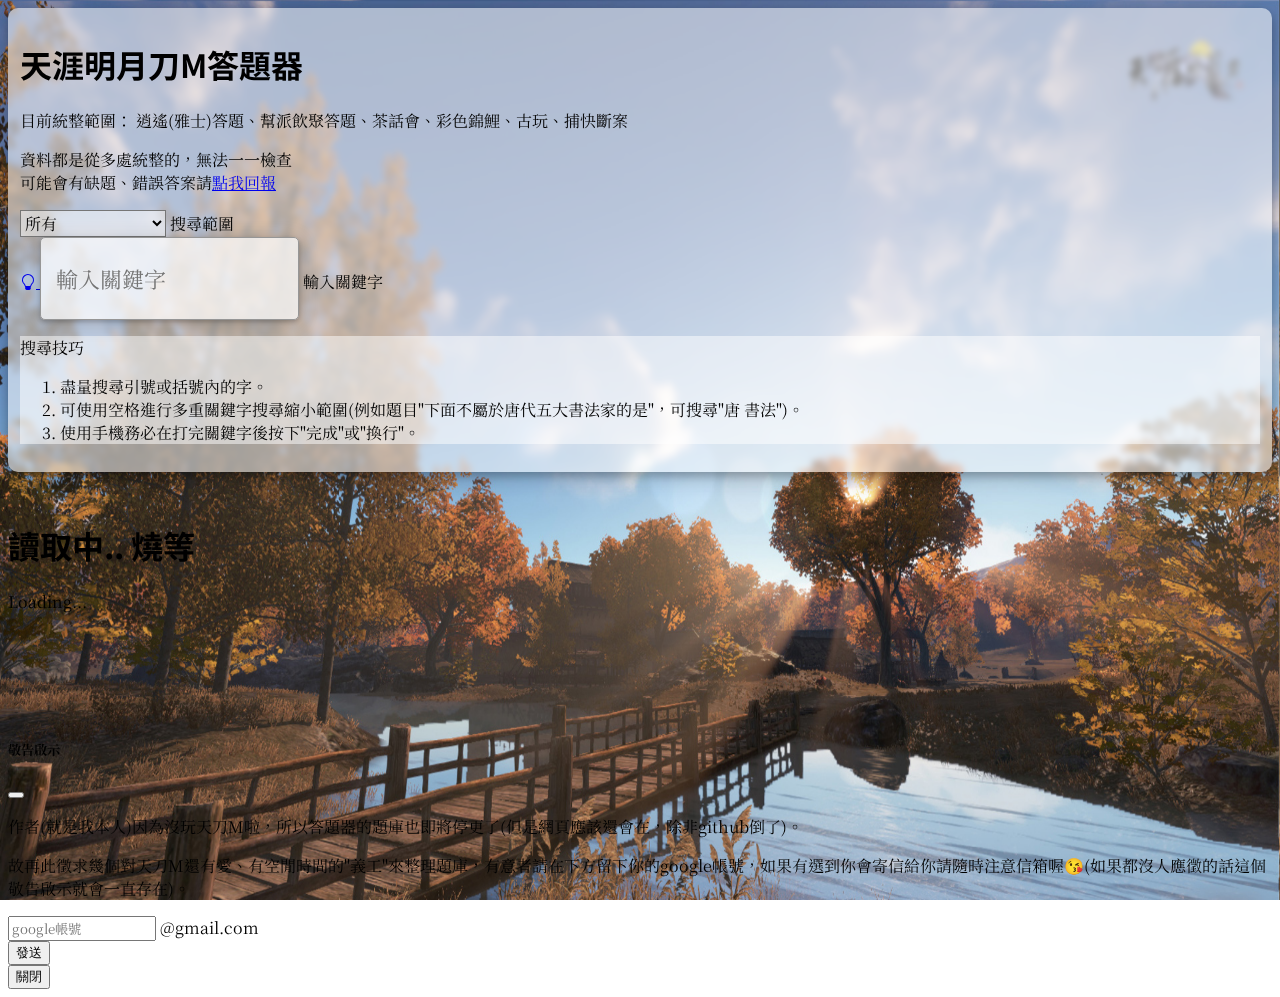
==== commit 206d1d95: "Add files via upload" ====
--- a/index.html
+++ b/index.html
@@ -1,300 +1,243 @@
 <!doctype html>
-<html lang="en" data-bs-theme="dark">
+<html lang="en">
 
 <head>
+    <!-- Required meta tags -->
     <meta charset="utf-8">
     <meta name="viewport" content="width=device-width, initial-scale=1">
-    <title>Willy demo</title>
-    <link href="https://cdn.jsdelivr.net/npm/bootstrap@5.3.3/dist/css/bootstrap.min.css" rel="stylesheet"
-        integrity="sha384-QWTKZyjpPEjISv5WaRU9OFeRpok6YctnYmDr5pNlyT2bRjXh0JMhjY6hW+ALEwIH" crossorigin="anonymous">
-    <style>
-        @font-face {
-            font-family: Unifont;
-            src: url(unifont_jp-15.1.05.otf);
-        }
-
-        * {
-            font-family: Unifont;
-        }
-
-        /* th {
-            font-size: large;
-        }
-
-        td {
-            font-size: large;
-        } */
-
-        .pickNotice {
-            position: fixed;
-            /* 固定定位 */
-            right: 20px;
-            /* 距離右邊 20px */
-            bottom: 20px;
-            /* 距離底部 20px */
-            /* background-color: #f00; */
-            /* 背景顏色，可以根據需要自行調整 */
-            padding: 10px;
-            /* 內邊距，可以根據需要自行調整 */
-            /* color: #fff; */
-            /* 文字顏色，可以根據需要自行調整 */
-            font-size: large;
-        }
-
-        .sortable {
-            position: fixed;
-            right: 20px;
-            top: 20px;
-        }
-    </style>
+    <link rel="Shortcut Icon" type="image/x-icon" href="icon_grobot.png">
+    <!-- Bootstrap CSS -->
+    <link href="https://cdn.jsdelivr.net/npm/bootstrap@5.1.3/dist/css/bootstrap.min.css" rel="stylesheet"
+        integrity="sha384-1BmE4kWBq78iYhFldvKuhfTAU6auU8tT94WrHftjDbrCEXSU1oBoqyl2QvZ6jIW3" crossorigin="anonymous">
+    <!-- Google Fonts -->
+    <link rel="preconnect" href="https://fonts.googleapis.com">
+    <link rel="preconnect" href="https://fonts.gstatic.com" crossorigin>
+    <link
+        href="https://fonts.googleapis.com/css2?family=Noto+Sans+TC:wght@700&family=Noto+Serif+TC:wght@500&display=swap"
+        rel="stylesheet">
+
+    <link rel="stylesheet" href="https://cdn.jsdelivr.net/npm/bootstrap-icons@1.6.1/font/bootstrap-icons.css">
+    <link rel="stylesheet" href="bsstyle-min.css">
+    <title>天涯明月刀M答題器</title>
 </head>
 
 <body>
-    <div class="container">
-        <div class="row fs-4">
-            <div class="col p-2">
-                <table class="table table-hover table-bordered" id="counterBy3" style="text-align: center;">
-                    <thead>
-                        <tr class="table-light">
-                            <th scope="col" class="p-1">組合</th>
-                            <th scope="col" class="p-1">次數</th>
+    <div class="fluid-container p-0">
+        <div class="container mx-auto top-container position-relative p-2 m-1 mt-0">
+            <div class="text-wrap m-0 p-0 " style="font-size: 12px; ">
+                <span id="timecode"></span>
+            </div>
+            <!-- <div class="text-wrap text-end mb-2 p-0" style="font-size: 8px;">
+                <span>由S3唐呼蘆N創</span></br>
+                <span>劍靈社會最大肚皮天涯刀最善良漂亮初一 小力協助</span>
+            </div> -->
+            <!-- <div class="text-wrap" style="background-color: #fff3cd;">
+                <svg class="bi flex-shrink-0 me-2" width="24" height="24" role="img" aria-label="Warning:"
+                    style="color: #664d03;">
+                    <use xlink:href="#exclamation-triangle-fill" />
+                </svg>
+            </div> -->
+            <!-- <div id="notice-btn" class="btn btn-warning end-0 position-absolute p-1 mt-0" data-bs-toggle="modal"
+                data-bs-target="#notice-bar" style="border-top-right-radius: .25rem;">
+                <svg class="bi flex-shrink-0 m-0 p-0" width="24" height="24" role="img" aria-label="Warning:">
+                    <use xlink:href="#exclamation-triangle-fill" />
+                </svg>
+            </div> -->
+            <div class="header text-center pt-3">
+                <h1>天涯明月刀M答題器</h1>
+                <p>目前統整範圍： 逍遙(雅士)答題、幫派飲聚答題、茶話會、彩色錦鯉、古玩、捕快斷案</p>
+                <p>資料都是從多處統整的，無法一一檢查</br>
+                    可能會有缺題、錯誤答案請<a class="btn btn-primary btn-sm" href="report.html" role="button"
+                        target="_blank">點我回報</a></p>
+            </div>
+            <div class="search-box mb-2">
+                <div class="d-flex justify-content-end mb-2">
+                    <div class="form-floating d-inline-flex">
+                        <select class="form-select serType" id="search-type" aria-label="Floating label select example">
+                            <option value="0" selected>所有</option>
+                            <option value="1">答題(雅士、飲聚)</option>
+                            <option value="2">答題(茶話會)</option>
+                            <option value="3">答題(錦鯉)</option>
+                            <option value="4">古玩</option>
+                            <option value="5">捕快斷案</option>
+                        </select>
+                        <label for="search-type">搜尋範圍</label>
+                    </div>
+                </div>
+                <div class="form-floating position-relative">
+                    <a class="btn btn-dark position-absolute end-0 bottom-0 fs-5 p-0" data-bs-toggle="collapse"
+                        href="#collapseExample" role="button" aria-expanded="false" aria-controls="collapseExample"
+                        style="z-index: 5;">
+                        <i class="bi bi-lightbulb fw-bold" style="cursor: pointer;"></i>
+                    </a>
+                    <input type="text" class="form-control search fs-5" id="search" placeholder="輸入關鍵字"
+                        autocomplete="off">
+                    <label for="search">輸入關鍵字</label>
+                    <div class="collapse" id="collapseExample">
+                        <div class="card card-body" style="background-color: rgba(255,255,255,.5);">
+                            <p class="fs-4">搜尋技巧</p>
+                            <ol>
+                                <li>盡量搜尋引號或括號內的字。</li>
+                                <li>可使用空格進行多重關鍵字搜尋縮小範圍(例如題目"下面不屬於唐代五大書法家的是"，可搜尋"唐 書法")。</li>
+                                <li>使用手機務必在打完關鍵字後按下"完成"或"換行"。</li>
+                            </ol>
+                        </div>
+                    </div>
+                </div>
+            </div>
+            <div class="table-container">
+                <table
+                    class="table table-striped table-hover table-bordered border border-dark border-3 align-middle ques"
+                    style="display: none;">
+                    <thead class="table-dark h4 text-center">
+                        <tr>
+                            <th class="tg co1 align-middle">題目</th>
+                            <th class="tg co2 align-middle" style="width: 47%;">答案</th>
                         </tr>
                     </thead>
-                    <tbody>
-
+                    <tbody class="ques-body"></tbody>
+                </table>
+                <table
+                    class="table table-striped table-hover table-bordered border border-dark border-3 align-middle guwan"
+                    style="display: none;">
+                    <colgroup>
+                        <col class="guwan-title text-center align-middle">
+                        <col class="guwan-condition">
+                    </colgroup>
+                    <thead class="table-dark h4 text-center">
+                        <tr>
+                            <th class="tg text-center align-middle">古玩</th>
+                            <th class="tg">贗品條件</br><span class="guwan-con-des"
+                                    style="font-size: 14px">(符合以下其一即為贗品)</span>
+                            </th>
+                        </tr>
+                    </thead>
+                    <tbody class="guwan-body">
                     </tbody>
                 </table>
-            </div>
-            <div class="col p-2">
-                <table class="table table-hover table-bordered" id="counterBy2" style="text-align: center;">
-                    <thead>
-                        <tr class="table-light">
-                            <th scope="col" class="p-1">組合</th>
-                            <th scope="col" class="p-1">次數</th>
+                <table
+                    class="table table-striped table-hover table-bordered border border-dark border-3 align-middle buqhai"
+                    style="display: none;">
+                    <thead class="table-dark h4 text-center">
+                        <tr>
+                            <th class="tg buco1">案名</th>
+                            <th class="tg buco2">證據/內容</th>
                         </tr>
                     </thead>
-                    <tbody>
-
-                    </tbody>
+                    <tbody class="buqhai-body"></tbody>
                 </table>
             </div>
-            <div class="col p-2">
-                <table class="table table-hover table-bordered" id="tailsCounter" style="text-align: center;">
-                    <thead>
-                        <tr class="table-light">
-                            <th scope="col" class="p-1">尾數</th>
-                            <th scope="col" class="p-1">期數次數</th>
-                        </tr>
-                    </thead>
-                    <tbody>
-                    </tbody>
-                </table>
-            </div>
-        </div>
-
-        <div class="pickNotice" id="picker">
-        </div>
-        <div class="sortable">
-            <div class="form-check">
-                <input class="form-check-input" type="radio" name="flexRadioDefault" id="sortByValue"
-                    onchange="sorting(0)" checked>
-                <label class="form-check-label" for="flexRadioDefault1">
-                    依次數排序
-                </label>
-            </div>
-            <div class="form-check">
-                <input class="form-check-input" type="radio" name="flexRadioDefault" id="sortByKey"
-                    onchange="sorting(1)">
-                <label class="form-check-label" for="flexRadioDefault2">
-                    依組合排序
-                </label>
-            </div>
-        </div>
-    </div>
-
-    <script src="https://cdn.jsdelivr.net/npm/bootstrap@5.3.3/dist/js/bootstrap.bundle.min.js"
-        integrity="sha384-YvpcrYf0tY3lHB60NNkmXc5s9fDVZLESaAA55NDzOxhy9GkcIdslK1eN7N6jIeHz"
+            <div class="alert alert-transparent text-center mb-0 p-2" role="alert" id="none-search" style="display: none;">
+                <p class="m-0">查無資料鴨😅 <a class="btn btn-primary btn-sm" href="report.html" role="button" target="_blank">點我回報</a>
+                </p>
+            </div>
+        </div>
+
+        <div class="container alert-container fixed-bottom" id="alert" style="opacity: 0;">
+            <svg xmlns="http://www.w3.org/2000/svg" style="display: none;">
+                <symbol id="check-circle-fill" fill="currentColor" viewBox="0 0 16 16">
+                    <path
+                        d="M16 8A8 8 0 1 1 0 8a8 8 0 0 1 16 0zm-3.97-3.03a.75.75 0 0 0-1.08.022L7.477 9.417 5.384 7.323a.75.75 0 0 0-1.06 1.06L6.97 11.03a.75.75 0 0 0 1.079-.02l3.992-4.99a.75.75 0 0 0-.01-1.05z" />
+                </symbol>
+                <symbol id="info-fill" fill="currentColor" viewBox="0 0 16 16">
+                    <path
+                        d="M8 16A8 8 0 1 0 8 0a8 8 0 0 0 0 16zm.93-9.412-1 4.705c-.07.34.029.533.304.533.194 0 .487-.07.686-.246l-.088.416c-.287.346-.92.598-1.465.598-.703 0-1.002-.422-.808-1.319l.738-3.468c.064-.293.006-.399-.287-.47l-.451-.081.082-.381 2.29-.287zM8 5.5a1 1 0 1 1 0-2 1 1 0 0 1 0 2z" />
+                </symbol>
+                <symbol id="exclamation-triangle-fill" fill="currentColor" viewBox="0 0 16 16">
+                    <path
+                        d="M8.982 1.566a1.13 1.13 0 0 0-1.96 0L.165 13.233c-.457.778.091 1.767.98 1.767h13.713c.889 0 1.438-.99.98-1.767L8.982 1.566zM8 5c.535 0 .954.462.9.995l-.35 3.507a.552.552 0 0 1-1.1 0L7.1 5.995A.905.905 0 0 1 8 5zm.002 6a1 1 0 1 1 0 2 1 1 0 0 1 0-2z" />
+                </symbol>
+            </svg>
+            <div class="alert alert-success align-items-center text-center shadow" role="alert">
+                <svg class="bi flex-shrink-0 me-2" width="24" height="24" role="img" aria-label="Success:">
+                    <use xlink:href="#check-circle-fill" />
+                </svg>
+                <span class="fs-6">
+                    已複製答案！
+                </span>
+            </div>
+        </div>
+    </div>
+
+    <!-- Modal -->
+    <div class="modal fade" id="loading-mask" data-bs-backdrop="static" data-bs-keyboard="false" tabindex="-1"
+        aria-labelledby="staticBackdropLabel" aria-hidden="true">
+        <div class="modal-dialog modal-dialog-centered">
+            <div class="modal-content bg-transparent border-0 text-white">
+                <div class="modal-body text-center">
+                    <h1>讀取中.. 燒等</h1>
+                    <div class="spinner-border m-2" style="width: 8rem; height: 8rem;" role="status">
+                        <span class="visually-hidden">Loading...</span>
+                    </div>
+                </div>
+            </div>
+        </div>
+    </div>
+    <div class="modal fade" id="notice-bar" tabindex="-1">
+        <div class="modal-dialog modal-dialog-centered">
+            <div class="modal-content">
+                <div class="modal-header">
+                    <h5 class="modal-title">敬告啟示</h5>
+                    <button type="button" class="btn-close" data-bs-dismiss="modal" aria-label="Close"></button>
+                </div>
+                <div class="modal-body">
+                    <form
+                        action="https://script.google.com/macros/s/AKfycbxSRC5XYSSSegE-kD9tb2UITjuGaKwrN1NB1hEzIIcdLLLP8VEq0w1jgv8tsANrlDI/exec"
+                        method="get">
+                        <!-- <div class="mb-3">
+                            <label for="recipient-name" class="col-form-label">Recipient:</label>
+                            <input type="text" class="form-control" id="recipient-name">
+                        </div> -->
+                        <div class="input-group mb-3">
+                            <p>
+                                作者(就是我本人)因為沒玩天刀M啦，所以答題器的題庫也即將停更了(但是網頁應該還會在，除非github倒了)。
+                            </p>
+                            <p>
+                                故再此徵求幾個對天刀M還有愛、有空閒時間的"義工"來整理題庫，有意者請在下方留下你的google帳號，如果有選到你會寄信給你請隨時注意信箱喔😘(如果都沒人應徵的話這個敬告啟示就會一直存在)。
+                            </p>
+                            <input type="text" id="email" name="email" class="form-control" placeholder="google帳號"
+                                aria-label="google帳號" aria-describedby="basic-addon2" required>
+                            <span class="input-group-text" id="basic-addon2">@gmail.com</span>
+                        </div>
+                        <button type="submit" class="btn btn-primary" onclick="return validate()">發送</button>
+                    </form>
+                </div>
+                <div class="modal-footer">
+                    <button type="button" class="btn btn-secondary" data-bs-dismiss="modal">關閉</button>
+                </div>
+            </div>
+        </div>
+    </div>
+
+    <div class="bg">
+        <img class="bg-img" src="w107-1920x1024.jpg">
+    </div>
+
+    <!-- Optional JavaScript; choose one of the two! -->
+
+    <!-- Option 1: Bootstrap Bundle with Popper -->
+    <script src="https://cdn.jsdelivr.net/npm/bootstrap@5.1.3/dist/js/bootstrap.bundle.min.js"
+        integrity="sha384-ka7Sk0Gln4gmtz2MlQnikT1wXgYsOg+OMhuP+IlRH9sENBO0LRn5q+8nbTov4+1p"
         crossorigin="anonymous"></script>
+    <script src="https://code.jquery.com/jquery-3.6.0.min.js"
+        integrity="sha256-/xUj+3OJU5yExlq6GSYGSHk7tPXikynS7ogEvDej/m4=" crossorigin="anonymous"></script>
+    <script src="bsjs.min.js"></script>
     <script>
-        //原始資料
-        var datas_50 = [];
-        var tails = []; //尾數陣列(沒重複)
-        var tailsRe = []; //尾數陣列(有重複)
-
-        document.addEventListener("DOMContentLoaded", () => {
-            //取得50期近期資料
-            catchDatas();
-        });
-
-        async function catchDatas() {
-            let totalSize = 0;
-            let now = new Date();
-            let fetchPromises = [];
-            while (totalSize < 50) {
-                const dateFormat = `${now.getFullYear()}-${(now.getMonth() + 1).toString().padStart(2, '0')}`;
-                const fetchPromise = await fetch(`https://api.taiwanlottery.com/TLCAPIWeB/Lottery/SuperLotto638Result?period&month=${dateFormat}`)
-                    .then(response => response.json())
-                    .then(response => {
-                        if (response.content.totalSize > 0) {
-                            totalSize += response.content.totalSize;
-                            response.content.superLotto638Res.forEach(n => {
-                                n.drawNumberSize.pop();
-                                datas_50.push(n);
-                            });
-                        }
-                    }).catch(error => console.log(error));
-                now.setMonth(now.getMonth() - 1);
-                fetchPromises.push(fetchPromise);
-            }
-
-            Promise.all(fetchPromises).then(() => {
-                // console.log(datas_50);
-
-                //顯示取得區間
-                const startData = datas_50[49];
-                const endData = datas_50[0];
-                const picker = document.getElementById('picker');
-                const pickerStr = `期數區間: ${getDataDetail(startData)} ~ ${getDataDetail(endData)}`;
-                picker.innerHTML = pickerStr;
-
-                //取尾數
-                const datasLength = datas_50.length;
-                for (let i = 0; i < datasLength; i++) {
-                    let temp = [];
-                    datas_50[i].drawNumberSize.forEach(n => temp.push(n % 10));
-                    temp.sort();
-                    tails.push([...new Set(temp)]); //去除重複值
-                    tailsRe.push(temp);
-                }
-
-                combinationCount(0, 3);
-                combinationCount(0, 2);
-                //計算尾數
-                tailsCounting(0);
-
-                function getDataDetail(data) {
-                    const date = new Date(data.lotteryDate);
-                    return `#${data.period}[${date.getFullYear() - 1911} 年 ${date.getMonth() + 1} 月 ${date.getDate()} 日]`;
-                }
-            });
-
+        function validate() {
+            var agree = confirm("確定發送嗎？");
+            if (agree)
+                return true;
+            return false;
         }
-
-        function combinationCount(sort, options) {
-            //排序變數
-            let temp = new Map();
-            let total_count = 0;
-
-            tails.forEach(n => {
-                const arr = options == 3 ? n.filter(item => (item >= 3 && item <= 8)) : n.filter(item => [0, 1, 2, 9].includes(item));
-                const count = arr.length
-                if (count >= options) {
-                    const combis = combination(arr, options);
-                    combis.forEach(n => {
-                        incrementMap(n.join(', '));
-                        total_count++;
-                    })
-                }
-            });
-
-            const sortedByKey = new Map([...temp.entries()].sort());
-            const sortedByValue = new Map([...temp.entries()].sort((a, b) => b[1] - a[1]));
-
-            //將統計值匯入表格併排序
-            sortTable(sort, options);
-
-            //新增或增加map
-            function incrementMap(key) {
-                if (temp.has(key)) {
-                    temp.set(key, temp.get(key) + 1);
-                } else {
-                    temp.set(key, 1);
-                }
-            }
-
-            //將統計值匯入表格併排序。0: 依照次數；1: 依照組合
-            function sortTable(n, options) {
-                //清空表格
-                const counterBody = document.querySelector(`#counterBy${options} > tbody`);
-                counterBody.innerHTML = '';
-                //插入值
-                const sorted = n == 0 ? [...sortedByValue] : [...sortedByKey];
-                sorted.forEach(n => {
-                    //計算百分比
-                    const percent = n[1] / 50 * 100;
-                    const trInner = `
-                        <tr>
-                            <td class="p-0">${n[0]}</td>
-                            <td class="p-0">${n[1]} (${parseFloat(percent.toFixed(2))}%)</td>
-                        <tr>
-                    `;
-                    counterBody.innerHTML += trInner;
-                });
-            }
-        }
-
-        function tailsCounting(sort) {
-            let map = new Map();
-            for (let i = 0; i < 10; i++) {
-                map.set(i.toString(), 0);
-            }
-            tailsRe.forEach(n => {
-                for (let i = 0; i < 10; i++) {
-                    const temp = n.filter(item => item == i);
-                    if (temp.length >= 2)
-                        map.set(i.toString(), map.get(i.toString()) + 1);
-                }
-            });
-
-            const sortedByKey = new Map([...map.entries()].sort());
-            const sortedByValue = new Map([...map.entries()].sort((a, b) => b[1] - a[1]));
-
-            //清空表格
-            const counterBody = document.querySelector('#tailsCounter > tbody');
-            counterBody.innerHTML = '';
-            //插入值
-            const sorted = sort == 0 ? [...sortedByValue] : [...sortedByKey];
-            sorted.forEach(n => {
-                //計算百分比
-                const percent = n[1] / 50 * 100;
-                const trInner = `
-                        <tr>
-                            <td class="p-0">${n[0]}</td>
-                            <td class="p-0">${n[1]} (${parseFloat(percent.toFixed(2))}%)</td>
-                        <tr>
-                    `;
-                counterBody.innerHTML += trInner;
-            });
-        }
-
-        //組合
-        function combination(arr, k) {
-            const result = [];
-
-            function combine(current, start) {
-                if (current.length === k) {
-                    result.push([...current]);
-                    return;
-                }
-
-                for (let i = start; i < arr.length; i++) {
-                    current.push(arr[i]);
-                    combine(current, i + 1);
-                    current.pop();
-                }
-            }
-
-            combine([], 0);
-            return result;
-        }
-
-        function sorting(n) {
-            combinationCount(n, 3);
-            combinationCount(n, 2);
-            tailsCounting(n);
-        }
-
     </script>
+    <!-- Option 2: Separate Popper and Bootstrap JS -->
+    <!-- <script src="https://cdn.jsdelivr.net/npm/@popperjs/core@2.10.2/dist/umd/popper.min.js"
+        integrity="sha384-7+zCNj/IqJ95wo16oMtfsKbZ9ccEh31eOz1HGyDuCQ6wgnyJNSYdrPa03rtR1zdB"
+        crossorigin="anonymous"></script>
+    <script src="https://cdn.jsdelivr.net/npm/bootstrap@5.1.3/dist/js/bootstrap.min.js"
+        integrity="sha384-QJHtvGhmr9XOIpI6YVutG+2QOK9T+ZnN4kzFN1RtK3zEFEIsxhlmWl5/YESvpZ13"
+        crossorigin="anonymous"></script> -->
+
 </body>
 
 </html>--- a/bsstyle-min.css
+++ b/bsstyle-min.css
@@ -0,0 +1 @@
+h1{font-family:'Noto Sans TC',sans-serif}p,a,input,label,span,select,table,ol,h5{font-family:'Noto Serif TC',serif}.top-container{padding:.75em;background-color:rgba(255,255,255,.55);backdrop-filter:blur(3px);border-radius:10px;box-shadow:0 4px 8px 0 rgba(0,0,0,.2),0 6px 20px 0 rgba(0,0,0,.19)}.bg{position:fixed;top:0;left:0;bottom:0;right:0;z-index:-999}.bg img{min-height:100%;min-width:1000px;width:100%}.search{font-size:22px;border:1px solid rgb(150,150,150);border-radius:5px;padding-left:15px;padding-top:25px;padding-bottom:25px;background-color:rgba(255,255,255,.7);box-sizing:border-box;box-shadow:0 2px 4px 0 rgba(0,0,0,.2),0 3px 20px 0 rgba(0,0,0,.19)}.serType{font-size:16px;background-color:rgba(255,255,255,.5)}.table{background-color:rgba(255,255,255,.6)}.guwan-title{text-align:center;vertical-align:middle;width:5%}dl{margin-top:0;margin-bottom:0}dd{margin-left:1em}dt{font-weight:bold}.guwan>tbody>tr>td:first-child{text-align:center;vertical-align:middle;letter-spacing:5px}.guwan-con-des{font-size:14px}.buqhai-title{text-align:center;vertical-align:middle}.buqhai>tbody>tr>td:first-child{text-align:center;vertical-align:middle}.buco1{width:35%}td:nth-child(1),th:nth-child(1){border-right:2px solid black}tbody{font-size:16px}.copy-btn{cursor:pointer}@media screen and (min-width:900px){.buco1{width:auto}.guwan-title{width:auto}tbody{font-size:22px}}